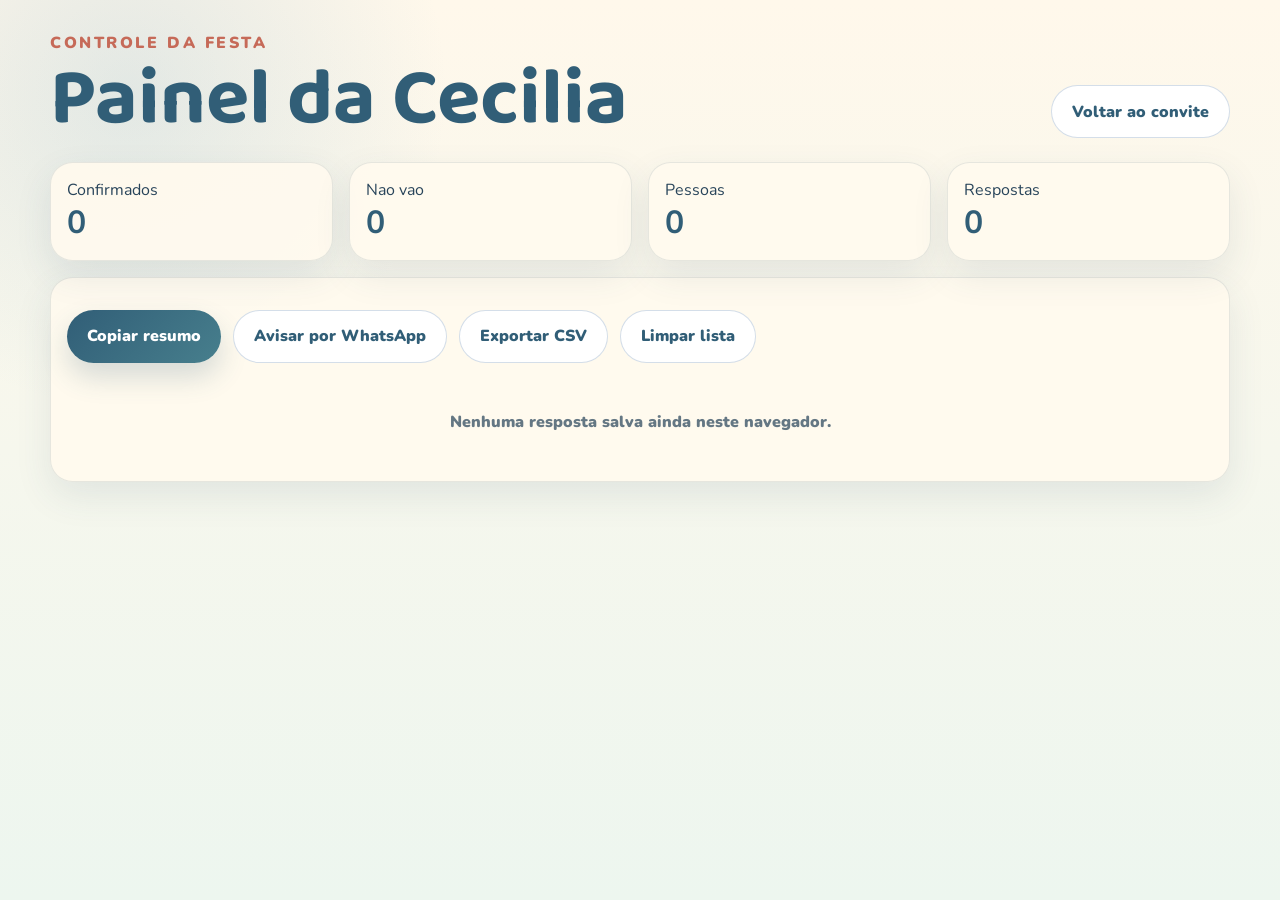
==== admin.html @ f3792173 "Criar convite de aniversario da Cecilia" ====
<!doctype html>
<html lang="pt-BR">
<head>
  <meta charset="utf-8">
  <meta name="viewport" content="width=device-width, initial-scale=1">
  <title>Painel da festa - Cecilia</title>
  <link rel="preconnect" href="https://fonts.googleapis.com">
  <link rel="preconnect" href="https://fonts.gstatic.com" crossorigin>
  <link href="https://fonts.googleapis.com/css2?family=Baloo+2:wght@500;700;800&family=Nunito:wght@400;700;900&display=swap" rel="stylesheet">
  <link rel="stylesheet" href="styles.css">
</head>
<body class="admin-page">
  <main class="admin-shell">
    <header class="admin-header">
      <div>
        <p class="eyebrow">Controle da festa</p>
        <h1>Painel da Cecilia</h1>
      </div>
      <a class="btn btn-ghost" href="index.html">Voltar ao convite</a>
    </header>

    <section class="admin-grid" id="adminStats"></section>

    <section class="admin-panel">
      <div class="admin-toolbar">
        <button class="btn btn-primary" id="copySummaryBtn" type="button">Copiar resumo</button>
        <button class="btn btn-ghost" id="whatsappSummaryBtn" type="button">Avisar por WhatsApp</button>
        <button class="btn btn-ghost" id="exportAdminBtn" type="button">Exportar CSV</button>
        <button class="btn btn-ghost" id="clearAdminBtn" type="button">Limpar lista</button>
      </div>
      <div id="adminTableWrap"></div>
    </section>
  </main>
  <script src="admin.js"></script>
</body>
</html>
---- styles.css ----
:root {
  --ink: #28445a;
  --paper: #fff8eb;
  --cream: #fff0c8;
  --blue: #77a9c7;
  --blue-dark: #315e77;
  --red: #c66a58;
  --yellow: #f4c873;
  --green: #7ea889;
  --sage: #dcebd8;
  --shadow: 0 24px 70px rgba(46, 82, 105, .16);
}

* { box-sizing: border-box; }
html { scroll-behavior: smooth; }
body {
  margin: 0;
  color: var(--ink);
  font-family: "Nunito", sans-serif;
  background:
    radial-gradient(circle at 10% 10%, rgba(244, 200, 115, .26), transparent 24rem),
    radial-gradient(circle at 90% 20%, rgba(119, 169, 199, .22), transparent 25rem),
    linear-gradient(180deg, #fff8eb 0%, #edf6ed 50%, #f8f3e8 100%);
}

.hero {
  min-height: 100vh;
  position: relative;
  display: grid;
  place-items: center;
  overflow: hidden;
  padding: 6rem 1.25rem 4rem;
  background:
    linear-gradient(rgba(119, 169, 199, .20), rgba(255, 248, 232, .36)),
    repeating-linear-gradient(45deg, rgba(255,255,255,.32) 0 12px, transparent 12px 24px);
}

.hero::before,
.hero::after {
  content: "";
  position: absolute;
  border-radius: 50%;
  filter: blur(2px);
  opacity: .75;
}
.hero::before { width: 34rem; height: 34rem; background: #f1d89c; left: -12rem; bottom: -13rem; }
.hero::after { width: 30rem; height: 30rem; background: #cfe6ed; right: -10rem; top: 8rem; }

.nav {
  position: fixed;
  z-index: 20;
  top: 1rem;
  left: 50%;
  transform: translateX(-50%);
  display: flex;
  gap: .4rem;
  padding: .45rem;
  border: 1px solid rgba(255,255,255,.65);
  border-radius: 999px;
  background: rgba(255, 250, 238, .78);
  backdrop-filter: blur(18px);
  box-shadow: 0 10px 30px rgba(32, 66, 120, .13);
}
.nav a {
  color: var(--blue-dark);
  text-decoration: none;
  font-weight: 900;
  font-size: .88rem;
  padding: .65rem .9rem;
  border-radius: 999px;
}
.nav a:hover { background: var(--blue); color: white; }

.bandeirinhas {
  position: absolute;
  z-index: 2;
  top: 5.4rem;
  width: min(950px, 94vw);
  height: 90px;
  background:
    linear-gradient(135deg, transparent 48%, #c66a58 50% 70%, transparent 72%) 0 0 / 90px 70px repeat-x,
    linear-gradient(225deg, transparent 48%, #7ea889 50% 70%, transparent 72%) 45px 8px / 90px 70px repeat-x;
  animation: flagsWave 4.8s ease-in-out infinite;
}

.hero-card {
  position: relative;
  z-index: 5;
  width: min(760px, 100%);
  text-align: center;
  padding: clamp(2rem, 7vw, 5rem);
  border-radius: 2.5rem;
  background: rgba(255, 248, 232, .84);
  border: 2px solid rgba(255,255,255,.8);
  box-shadow: var(--shadow);
}
.eyebrow {
  margin: 0 0 .5rem;
  color: var(--red);
  letter-spacing: .16em;
  text-transform: uppercase;
  font-weight: 900;
}
h1, h2, h3 {
  font-family: "Baloo 2", cursive;
  line-height: .95;
}
h1 {
  margin: 0;
  color: var(--blue-dark);
  font-size: clamp(4.5rem, 16vw, 10rem);
  text-shadow: 0 8px 0 rgba(244, 200, 115, .45);
}
h2 {
  margin: .4rem 0 1rem;
  font-size: clamp(2.4rem, 7vw, 5rem);
  color: var(--blue-dark);
}
.subtitle {
  margin: 1rem auto 2rem;
  max-width: 34rem;
  font-size: 1.25rem;
}
.hero-actions, .choice-row {
  display: flex;
  flex-wrap: wrap;
  gap: .75rem;
  justify-content: center;
}

.sao-joao-stage {
  position: relative;
  display: grid;
  grid-template-columns: 1fr 1.2fr 1fr;
  align-items: end;
  gap: .6rem;
  width: min(420px, 100%);
  min-height: 150px;
  margin: 1rem auto .35rem;
  padding: 1rem 1.2rem 0;
  border-radius: 1.4rem;
  background:
    radial-gradient(circle at 50% 84%, rgba(244, 200, 115, .36), transparent 42%),
    linear-gradient(180deg, rgba(220, 235, 216, .7), rgba(255, 248, 235, .62));
  overflow: hidden;
}
.sao-joao-stage::before {
  content: "";
  position: absolute;
  inset: auto 1rem .85rem;
  height: 12px;
  border-radius: 999px;
  background: rgba(49, 94, 119, .12);
}
.bonfire,
.dancer {
  position: relative;
  z-index: 2;
  height: 116px;
}
.bonfire {
  width: 120px;
  justify-self: center;
  animation: fireGlow 2s ease-in-out infinite;
}
.flame {
  position: absolute;
  left: 50%;
  bottom: 28px;
  display: block;
  width: 54px;
  height: 74px;
  border-radius: 52% 48% 48% 52%;
  transform: translateX(-50%) rotate(45deg);
  transform-origin: 50% 85%;
}
.flame-back {
  background: #d86a4d;
  animation: flameBack .8s ease-in-out infinite alternate;
}
.flame-front {
  width: 34px;
  height: 52px;
  bottom: 31px;
  background: #ffd37a;
  animation: flameFront .62s ease-in-out infinite alternate;
}
.wood {
  position: absolute;
  bottom: 20px;
  left: 28px;
  width: 74px;
  height: 14px;
  border-radius: 999px;
  background: #7b4b32;
}
.wood-one { transform: rotate(20deg); }
.wood-two { transform: rotate(-20deg); }
.spark {
  position: absolute;
  width: 7px;
  height: 7px;
  border-radius: 50%;
  background: #ffd37a;
  opacity: 0;
}
.spark-one { left: 34px; bottom: 86px; animation: spark 1.8s .1s infinite; }
.spark-two { left: 60px; bottom: 96px; animation: spark 2.2s .4s infinite; }
.spark-three { left: 82px; bottom: 78px; animation: spark 1.9s .8s infinite; }

.dancer {
  width: 92px;
  justify-self: center;
  transform-origin: 50% 95%;
  animation: dance 1.2s ease-in-out infinite;
}
.dancer-right { animation-delay: .32s; }
.dancer span { position: absolute; display: block; }
.hat {
  left: 20px;
  top: 13px;
  width: 52px;
  height: 18px;
  border-radius: 50% 50% 8px 8px;
  background: var(--yellow);
  transform: rotate(-4deg);
}
.hat::before {
  content: "";
  position: absolute;
  left: 15px;
  top: -18px;
  border-left: 11px solid transparent;
  border-right: 11px solid transparent;
  border-bottom: 23px solid #b98955;
}
.head {
  left: 31px;
  top: 31px;
  width: 30px;
  height: 30px;
  border-radius: 50%;
  background: #d9a47d;
}
.body {
  left: 24px;
  top: 61px;
  width: 44px;
  height: 40px;
  border-radius: 14px 14px 20px 20px;
  background:
    linear-gradient(90deg, rgba(255,255,255,.24) 0 18%, transparent 18% 34%, rgba(255,255,255,.24) 34% 50%, transparent 50% 66%, rgba(255,255,255,.24) 66% 82%, transparent 82%),
    var(--green);
}
.body::before,
.body::after {
  content: "";
  position: absolute;
  top: 8px;
  width: 30px;
  height: 8px;
  border-radius: 999px;
  background: #d9a47d;
}
.body::before { left: -23px; transform: rotate(-28deg); }
.body::after { right: -23px; transform: rotate(28deg); }
.leg {
  top: 98px;
  width: 11px;
  height: 24px;
  border-radius: 999px;
  background: #315e77;
}
.leg-one { left: 34px; transform: rotate(11deg); }
.leg-two { left: 51px; transform: rotate(-11deg); }
.btn {
  border: 0;
  border-radius: 999px;
  padding: .9rem 1.25rem;
  cursor: pointer;
  font: 900 1rem "Nunito", sans-serif;
  text-decoration: none;
  transition: transform .2s ease, box-shadow .2s ease;
}
.btn:hover { transform: translateY(-2px); }
.btn-primary {
  color: white;
  background: linear-gradient(135deg, var(--blue-dark), #477f8d);
  box-shadow: 0 14px 28px rgba(49, 94, 119, .20);
}
.btn-ghost {
  color: var(--blue-dark);
  background: white;
  border: 1px solid rgba(18,75,134,.18);
}
.scroll-hint {
  position: absolute;
  z-index: 6;
  bottom: 1.2rem;
  font-weight: 900;
  color: var(--blue-dark);
}

.section {
  width: min(1100px, calc(100% - 2rem));
  margin: 0 auto 2rem;
  padding: clamp(2rem, 5vw, 4rem);
  border-radius: 2rem;
  background: rgba(255,255,255,.74);
  box-shadow: 0 18px 50px rgba(32, 82, 130, .12);
  border: 1px solid rgba(255,255,255,.8);
}
.section-label {
  display: inline-flex;
  padding: .45rem .8rem;
  border-radius: 999px;
  color: white;
  background: var(--blue);
  font-weight: 900;
  text-transform: uppercase;
  letter-spacing: .08em;
  font-size: .78rem;
}
.message p, .gifts p, .deadline {
  font-size: 1.18rem;
  line-height: 1.7;
}
.mini-cards, .gift-grid, .event-grid {
  display: grid;
  grid-template-columns: repeat(3, 1fr);
  gap: 1rem;
  margin-top: 1.5rem;
}
.mini-cards span, .gift-grid article, .glass-card {
  padding: 1.2rem;
  border-radius: 1.3rem;
  background: var(--cream);
  border: 1px dashed rgba(18,75,134,.22);
  font-weight: 900;
}
.glass-card strong {
  display: block;
  color: var(--red);
  margin-bottom: .5rem;
}
.countdown {
  display: grid;
  grid-template-columns: repeat(4, 1fr);
  gap: .5rem;
}
.countdown span {
  display: grid;
  place-items: center;
  min-height: 72px;
  border-radius: 1rem;
  color: white;
  background: var(--blue-dark);
  font-size: .75rem;
  text-transform: uppercase;
  font-weight: 900;
}
.countdown b {
  display: block;
  font-size: 1.7rem;
}
.map-card {
  display: grid;
  grid-template-columns: .85fr 1.15fr;
  gap: 1.25rem;
  align-items: stretch;
  margin-top: 1.25rem;
  padding: 1rem;
  border-radius: 1.5rem;
  background: #17324d;
  color: white;
}
.calendar-strip {
  display: flex;
  align-items: center;
  justify-content: space-between;
  gap: 1rem;
  margin-top: 1.25rem;
  padding: 1rem;
  border-radius: 1.4rem;
  background: rgba(255, 255, 255, .68);
  border: 1px solid rgba(49, 94, 119, .12);
}
.calendar-strip strong {
  display: block;
  color: var(--blue-dark);
  font-weight: 900;
}
.calendar-strip p {
  margin: .25rem 0 0;
}
.calendar-actions {
  display: flex;
  flex-wrap: wrap;
  gap: .6rem;
}
.calendar-pill {
  display: inline-flex;
  align-items: center;
  justify-content: center;
  min-height: 46px;
  padding: .75rem 1rem;
  border-radius: 999px;
  color: var(--blue-dark);
  background: white;
  border: 1px solid rgba(49, 94, 119, .14);
  text-decoration: none;
  font-weight: 900;
}
.calendar-pill.google {
  color: white;
  background: #4384f6;
}
.map-card h3 { margin: .4rem 0; font-size: 2rem; color: var(--yellow); }
.map-card iframe {
  width: 100%;
  min-height: 320px;
  border: 0;
  border-radius: 1rem;
}

.rsvp-form, .message-form {
  display: grid;
  gap: 1rem;
  margin: 1.5rem 0;
}
.rsvp-invite-card {
  position: relative;
  overflow: hidden;
  margin: 1.5rem 0;
  padding: 1.6rem;
  border-radius: 1.5rem;
  background: linear-gradient(135deg, rgba(220, 235, 216, .92), rgba(255, 248, 235, .96));
  border: 1px solid rgba(49, 94, 119, .14);
}
.rsvp-invite-card h3 {
  margin: 0 0 .5rem;
  font-size: 2rem;
  color: var(--blue-dark);
}
.floating-lantern {
  position: absolute;
  right: 2rem;
  top: 1.2rem;
  width: 54px;
  height: 70px;
  border-radius: 50% 50% 42% 42%;
  background: linear-gradient(#f7d88e, #c66a58);
  box-shadow: 0 12px 34px rgba(198, 106, 88, .18);
  animation: lanternFloat 2.8s ease-in-out infinite;
}
.floating-lantern::before {
  content: "";
  position: absolute;
  left: 21px;
  top: -18px;
  width: 12px;
  height: 22px;
  border-radius: 999px;
  border: 2px solid rgba(49, 94, 119, .28);
}

.rsvp-page {
  min-height: 100vh;
  display: grid;
  place-items: center;
  padding: 2rem 1rem;
  overflow-x: hidden;
}
.rsvp-scene {
  position: fixed;
  inset: 0;
  pointer-events: none;
  background:
    radial-gradient(circle at 50% 88%, rgba(244, 200, 115, .24), transparent 22rem),
    linear-gradient(180deg, #eef7ef 0%, #fff8eb 100%);
}
.rsvp-balloon {
  position: fixed;
  width: 76px;
  height: 92px;
  border-radius: 48% 48% 44% 44%;
  background: linear-gradient(135deg, #f4c873, #c66a58);
  opacity: .75;
  animation: balloonRise 7s ease-in-out infinite;
}
.rsvp-balloon::after {
  content: "";
  position: absolute;
  left: 36px;
  top: 92px;
  width: 1px;
  height: 70px;
  background: rgba(49, 94, 119, .28);
}
.rsvp-balloon.one { left: 8%; bottom: -120px; animation-delay: .2s; }
.rsvp-balloon.two { right: 11%; bottom: -160px; transform: scale(.82); animation-delay: 2.2s; }
.rsvp-balloon.three { left: 48%; bottom: -180px; transform: scale(.68); animation-delay: 4s; }
.rsvp-modal-card {
  position: relative;
  z-index: 3;
  width: min(560px, 100%);
  padding: clamp(1.4rem, 4vw, 2.4rem);
  border-radius: 2rem;
  background: rgba(255, 250, 238, .94);
  border: 1px solid rgba(255,255,255,.9);
  box-shadow: var(--shadow);
  animation: cardEnter .7s cubic-bezier(.2, .8, .2, 1) both;
}
.modal-close {
  position: absolute;
  right: 1rem;
  top: 1rem;
  display: grid;
  place-items: center;
  width: 42px;
  height: 42px;
  border-radius: 50%;
  color: var(--blue-dark);
  background: white;
  text-decoration: none;
  font-size: 1.5rem;
  font-weight: 900;
  box-shadow: 0 10px 22px rgba(49, 94, 119, .12);
}
.rsvp-modal-card h1 {
  margin: 1rem 0 .5rem;
  font-size: clamp(2.2rem, 8vw, 4.2rem);
  text-shadow: none;
}
.rsvp-modal-card .subtitle {
  margin-bottom: 1.4rem;
}
.rsvp-options {
  display: grid;
  gap: .8rem;
}
.rsvp-option {
  display: grid;
  grid-template-columns: 76px 1fr;
  align-items: center;
  gap: 1rem;
  width: 100%;
  min-height: 96px;
  border: 2px solid rgba(49, 94, 119, .12);
  border-radius: 1.4rem;
  padding: .8rem 1rem;
  color: var(--ink);
  background: white;
  cursor: pointer;
  text-align: left;
  font: 900 1.1rem "Nunito", sans-serif;
  transition: transform .2s ease, border-color .2s ease, background .2s ease;
}
.rsvp-option:hover {
  transform: translateY(-3px);
  border-color: var(--blue);
  background: #f7fbff;
}
.emoji-face {
  display: grid;
  place-items: center;
  width: 70px;
  height: 70px;
  border-radius: 50%;
  background: #f4c873;
  font-size: 2.2rem;
  box-shadow: inset 0 -8px 0 rgba(198, 106, 88, .18);
  animation: faceBounce 1.6s ease-in-out infinite;
}
.rsvp-option:nth-child(2) .emoji-face {
  background: #cfe6ed;
  animation-delay: .3s;
}
.rsvp-details {
  display: none;
  margin-top: 1.2rem;
  padding-top: 1.2rem;
  border-top: 1px dashed rgba(49, 94, 119, .22);
}
.rsvp-details.is-open {
  display: grid;
  gap: 1rem;
  animation: cardEnter .35s ease both;
}
.success-box {
  display: none;
  margin-top: 1rem;
  padding: 1rem;
  border-radius: 1rem;
  color: #23513a;
  background: rgba(126, 168, 137, .20);
  font-weight: 900;
}
.success-box.is-open { display: block; }
.rsvp-helper {
  margin: 1rem 0 0;
  color: rgba(40, 68, 90, .72);
  text-align: center;
  font-weight: 900;
}
.step-page {
  min-height: 100vh;
  display: grid;
  place-items: center;
  padding: 2rem 1rem;
  background:
    radial-gradient(circle at 15% 15%, rgba(244, 200, 115, .25), transparent 18rem),
    radial-gradient(circle at 85% 22%, rgba(126, 168, 137, .18), transparent 20rem),
    linear-gradient(180deg, #fff8eb, #edf6ef);
}
.step-card {
  width: min(520px, 100%);
  min-height: 620px;
  display: flex;
  flex-direction: column;
  justify-content: center;
  padding: clamp(1.4rem, 5vw, 2.5rem);
  border-radius: 2rem;
  background: rgba(255, 250, 238, .96);
  box-shadow: var(--shadow);
  border: 1px solid rgba(255,255,255,.9);
  animation: cardEnter .55s ease both;
}
.step-card h1 {
  margin: 0 0 .7rem;
  font-size: clamp(2.2rem, 8vw, 4rem);
  text-align: center;
  text-shadow: none;
}
.step-card small,
.step-card p {
  display: block;
  text-align: center;
  color: rgba(40, 68, 90, .72);
  font-weight: 900;
}
.step-form {
  display: grid;
  gap: 1rem;
  margin: 2rem 0;
}
.step-actions {
  display: grid;
  gap: .75rem;
  margin-top: auto;
}
.calendar-options {
  display: grid;
  gap: .85rem;
  margin: 2rem 0;
}
.calendar-options h2 {
  margin: 0;
  font-size: 2rem;
  text-align: center;
}
.calendar-option {
  min-height: 96px;
  display: grid;
  grid-template-columns: 76px 1fr;
  align-items: center;
  gap: 1rem;
  padding: .8rem 1rem;
  border-radius: 1.4rem;
  color: var(--ink);
  background: white;
  border: 2px solid rgba(49, 94, 119, .12);
  text-decoration: none;
  transition: transform .2s ease, border-color .2s ease;
}
.calendar-option:hover {
  transform: translateY(-3px);
  border-color: var(--blue);
}
.calendar-icon {
  display: grid;
  place-items: center;
  width: 66px;
  height: 66px;
  border-radius: 18px;
  color: white;
  background: var(--green);
  font-weight: 900;
  box-shadow: inset 0 -10px 0 rgba(0,0,0,.10);
}
.google-icon {
  background: linear-gradient(135deg, #3463d3, #4384f6);
}
.age-options {
  display: grid;
  gap: 1rem;
  margin: 2rem 0;
}
.age-option {
  width: 100%;
  min-height: 112px;
  border: 2px solid rgba(49, 94, 119, .14);
  border-radius: 1.4rem;
  padding: 1rem 1.25rem;
  color: var(--ink);
  background: white;
  cursor: pointer;
  text-align: left;
  font: 900 1.08rem "Nunito", sans-serif;
  display: flex;
  align-items: center;
  justify-content: space-between;
  transition: transform .2s ease, border-color .2s ease, background .2s ease;
}
.age-option:hover {
  transform: translateY(-3px);
  border-color: var(--green);
  background: #f8fff7;
}
.age-option::after {
  content: ">";
  display: grid;
  place-items: center;
  width: 36px;
  height: 36px;
  border-radius: 50%;
  color: white;
  background: var(--green);
}
.admin-page {
  min-height: 100vh;
  padding: 2rem 1rem;
  background:
    radial-gradient(circle at 10% 10%, rgba(119, 169, 199, .20), transparent 20rem),
    linear-gradient(180deg, #fff8eb, #edf6ef);
}
.admin-shell {
  width: min(1180px, 100%);
  margin: 0 auto;
}
.admin-header {
  display: flex;
  align-items: end;
  justify-content: space-between;
  gap: 1rem;
  flex-wrap: wrap;
  margin-bottom: 1.5rem;
}
.admin-header h1 {
  margin: 0;
  font-size: clamp(2.4rem, 8vw, 5rem);
  text-shadow: none;
}
.admin-grid {
  display: grid;
  grid-template-columns: repeat(4, 1fr);
  gap: 1rem;
  margin-bottom: 1rem;
}
.admin-stat,
.admin-panel {
  border-radius: 1.4rem;
  background: rgba(255, 250, 238, .92);
  border: 1px solid rgba(49, 94, 119, .12);
  box-shadow: 0 14px 36px rgba(46, 82, 105, .10);
  padding: 1rem;
}
.admin-stat strong {
  display: block;
  font-size: 2rem;
  color: var(--blue-dark);
}
.admin-toolbar {
  display: flex;
  flex-wrap: wrap;
  gap: .75rem;
  margin: 1rem 0;
}
.admin-table {
  width: 100%;
  border-collapse: collapse;
  overflow: hidden;
  border-radius: 1rem;
}
.admin-table th,
.admin-table td {
  padding: .8rem;
  border-bottom: 1px solid rgba(49, 94, 119, .12);
  text-align: left;
  vertical-align: top;
}
.admin-table th {
  color: var(--blue-dark);
  background: rgba(220, 235, 216, .65);
  font-size: .8rem;
  text-transform: uppercase;
}
.admin-empty {
  padding: 2rem;
  text-align: center;
  color: rgba(40, 68, 90, .72);
  font-weight: 900;
}
.contact-note {
  margin-top: -.35rem;
  color: rgba(40, 68, 90, .68);
  font-size: .9rem;
  font-weight: 900;
}
.guest-review-list {
  display: grid;
  gap: 1rem;
  margin: 2rem 0;
}
.guest-review-card,
.add-companion-card {
  width: 100%;
  min-height: 112px;
  display: flex;
  align-items: center;
  justify-content: space-between;
  gap: 1rem;
  padding: 1rem 1.25rem;
  border-radius: 1.4rem;
  border: 2px solid rgba(49, 94, 119, .14);
  background: white;
  text-decoration: none;
  color: var(--ink);
}
.guest-review-card strong,
.add-companion-card strong {
  display: block;
  color: var(--ink);
  font-weight: 900;
}
.guest-review-card small {
  text-align: left;
}
.circle-action {
  display: grid;
  place-items: center;
  flex: 0 0 auto;
  width: 42px;
  height: 42px;
  border-radius: 50%;
  color: white;
  background: var(--blue-dark);
  font-weight: 900;
}
.progress-dots {
  display: flex;
  justify-content: center;
  gap: .5rem;
  margin-bottom: 1.5rem;
}
.progress-dots span {
  width: 10px;
  height: 10px;
  border-radius: 50%;
  background: rgba(49, 94, 119, .18);
}
.progress-dots .is-active {
  width: 28px;
  border-radius: 999px;
  background: var(--blue-dark);
}
label {
  display: grid;
  gap: .45rem;
  font-weight: 900;
}
input, textarea {
  width: 100%;
  border: 2px solid rgba(18,75,134,.15);
  border-radius: 1rem;
  padding: 1rem;
  color: var(--ink);
  background: white;
  font: 700 1rem "Nunito", sans-serif;
  outline: none;
}
input:focus, textarea:focus {
  border-color: var(--blue);
  box-shadow: 0 0 0 4px rgba(47,128,216,.12);
}
.choice-row label {
  display: inline-flex;
  align-items: center;
  gap: .5rem;
  padding: .8rem 1rem;
  border-radius: 999px;
  background: white;
}
.panel {
  padding: 1rem;
  border-radius: 1.5rem;
  background: #f6fbff;
}
.stats {
  display: flex;
  flex-wrap: wrap;
  gap: .65rem;
  margin-bottom: 1rem;
}
.stats span, .list article, .message-wall article {
  padding: .85rem 1rem;
  border-radius: 1rem;
  background: white;
  box-shadow: 0 10px 24px rgba(32,82,130,.08);
}
.list, .message-wall {
  display: grid;
  gap: .75rem;
  margin: 1rem 0;
}
.list article strong, .message-wall article strong {
  color: var(--blue-dark);
}
.message-wall article p { margin: .35rem 0 0; }

.footer {
  display: flex;
  justify-content: center;
  gap: 1rem;
  flex-wrap: wrap;
  padding: 3rem 1rem;
  color: white;
  background: var(--blue-dark);
  font-weight: 900;
}

@keyframes flagsWave {
  0%, 100% { transform: translateY(0); }
  50% { transform: translateY(5px); }
}

@keyframes fireGlow {
  0%, 100% { filter: drop-shadow(0 0 9px rgba(244, 200, 115, .48)); }
  50% { filter: drop-shadow(0 0 18px rgba(216, 106, 77, .45)); }
}

@keyframes flameBack {
  from { transform: translateX(-50%) rotate(39deg) scale(.95); }
  to { transform: translateX(-50%) rotate(50deg) scale(1.06); }
}

@keyframes flameFront {
  from { transform: translateX(-50%) rotate(51deg) scale(.88); }
  to { transform: translateX(-50%) rotate(42deg) scale(1.04); }
}

@keyframes spark {
  0% { transform: translateY(0) scale(.4); opacity: 0; }
  22% { opacity: .9; }
  100% { transform: translateY(-42px) translateX(14px) scale(1); opacity: 0; }
}

@keyframes dance {
  0%, 100% { transform: rotate(-4deg) translateY(0); }
  50% { transform: rotate(5deg) translateY(-8px); }
}

@keyframes lanternFloat {
  0%, 100% { transform: translateY(0) rotate(-3deg); }
  50% { transform: translateY(-13px) rotate(4deg); }
}

@keyframes balloonRise {
  0% { transform: translateY(0) rotate(-5deg); opacity: 0; }
  16% { opacity: .8; }
  100% { transform: translateY(-120vh) rotate(6deg); opacity: 0; }
}

@keyframes cardEnter {
  from { opacity: 0; transform: translateY(26px) scale(.96); }
  to { opacity: 1; transform: translateY(0) scale(1); }
}

@keyframes faceBounce {
  0%, 100% { transform: translateY(0) rotate(-4deg); }
  50% { transform: translateY(-6px) rotate(5deg); }
}
.footer a { color: var(--yellow); }

@media (max-width: 780px) {
  .nav {
    width: calc(100% - 1rem);
    overflow-x: auto;
    justify-content: flex-start;
  }
  .mini-cards, .gift-grid, .event-grid, .map-card {
    grid-template-columns: 1fr;
  }
  .section {
    width: min(100% - 1rem, 1100px);
    border-radius: 1.4rem;
  }
  .countdown { grid-template-columns: repeat(2, 1fr); }
  .admin-grid { grid-template-columns: repeat(2, 1fr); }
  .admin-table { font-size: .86rem; }
}
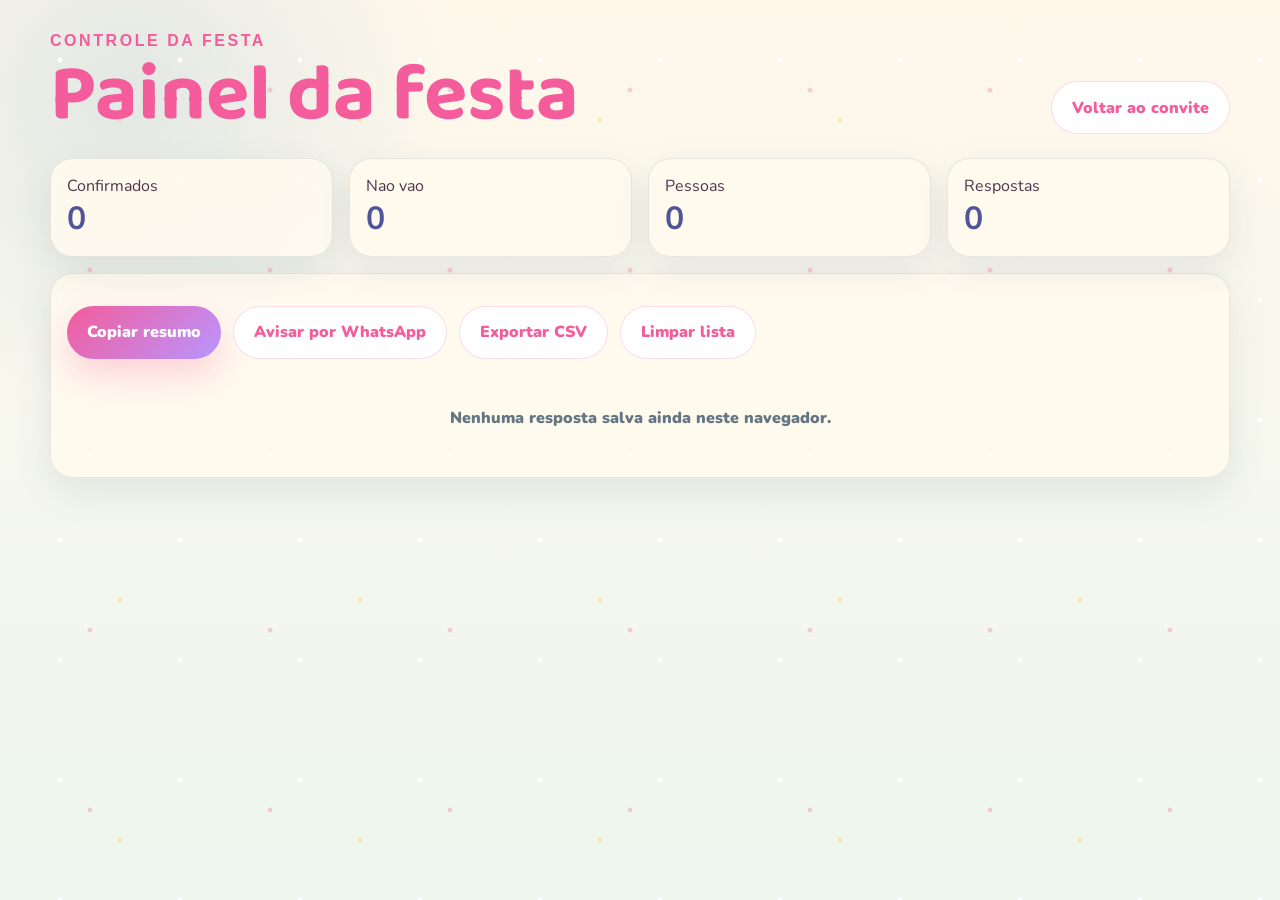
==== commit 9550f1f2: "Adicionar final premium e placeholders editaveis" ====
--- a/admin.html
+++ b/admin.html
@@ -3,7 +3,7 @@
 <head>
   <meta charset="utf-8">
   <meta name="viewport" content="width=device-width, initial-scale=1">
-  <title>Painel da festa - Cecilia</title>
+  <title>Painel da festa - Convite</title>
   <link rel="preconnect" href="https://fonts.googleapis.com">
   <link rel="preconnect" href="https://fonts.gstatic.com" crossorigin>
   <link href="https://fonts.googleapis.com/css2?family=Baloo+2:wght@500;700;800&family=Nunito:wght@400;700;900&display=swap" rel="stylesheet">
@@ -14,7 +14,7 @@
     <header class="admin-header">
       <div>
         <p class="eyebrow">Controle da festa</p>
-        <h1>Painel da Cecilia</h1>
+        <h1>Painel da festa</h1>
       </div>
       <a class="btn btn-ghost" href="index.html">Voltar ao convite</a>
     </header>
--- a/styles.css
+++ b/styles.css
@@ -283,6 +283,7 @@
   transition: transform .2s ease, box-shadow .2s ease;
 }
 .btn:hover { transform: translateY(-2px); }
+.btn:active { transform: translateY(1px) scale(.98); }
 .btn-primary {
   color: white;
   background: linear-gradient(135deg, var(--blue-dark), #477f8d);
@@ -327,7 +328,7 @@
 }
 .mini-cards, .gift-grid, .event-grid {
   display: grid;
-  grid-template-columns: repeat(3, 1fr);
+  grid-template-columns: repeat(auto-fit, minmax(220px, 1fr));
   gap: 1rem;
   margin-top: 1.5rem;
 }
@@ -999,3 +1000,903 @@
   .admin-grid { grid-template-columns: repeat(2, 1fr); }
   .admin-table { font-size: .86rem; }
 }
+
+/* Premium Festa Junina layer */
+:root {
+  --ink: #51344d;
+  --paper: #fff7ed;
+  --cream: #fff0c8;
+  --pink: #f45c9c;
+  --pink-soft: #ffd7e8;
+  --lilac: #b995ff;
+  --gold: #ffd166;
+  --sky: #91d9ff;
+  --straw: #f4dfad;
+  --wood: #8a5538;
+  --blue-dark: #4f5598;
+  --green: #8bcf93;
+  --red: #f06f74;
+  --shadow: 0 26px 90px rgba(116, 67, 104, .18);
+}
+
+body {
+  font-family: "Nunito", sans-serif;
+  background:
+    radial-gradient(circle at 8% 12%, rgba(244, 92, 156, .22), transparent 20rem),
+    radial-gradient(circle at 92% 10%, rgba(145, 217, 255, .28), transparent 22rem),
+    radial-gradient(circle at 50% 45%, rgba(255, 209, 102, .20), transparent 30rem),
+    linear-gradient(180deg, #fff7ed 0%, #fff1f8 38%, #eef9ff 72%, #fff7ed 100%);
+}
+
+body::before {
+  content: "";
+  position: fixed;
+  inset: 0;
+  pointer-events: none;
+  z-index: 0;
+  background-image:
+    radial-gradient(circle, rgba(255,255,255,.95) 0 2px, transparent 3px),
+    radial-gradient(circle, rgba(244,92,156,.28) 0 2px, transparent 3px),
+    radial-gradient(circle, rgba(255,209,102,.38) 0 2px, transparent 3px);
+  background-size: 120px 120px, 180px 180px, 240px 240px;
+  animation: particleDrift 18s linear infinite;
+}
+
+main, .footer { position: relative; z-index: 1; }
+
+.hero {
+  background:
+    linear-gradient(180deg, rgba(255, 215, 232, .54), rgba(255, 247, 237, .78)),
+    repeating-linear-gradient(115deg, rgba(255,255,255,.35) 0 16px, transparent 16px 32px);
+}
+
+.hero-card {
+  overflow: hidden;
+  background:
+    linear-gradient(145deg, rgba(255,255,255,.92), rgba(255,241,248,.88)),
+    radial-gradient(circle at 20% 20%, rgba(255,209,102,.32), transparent 14rem);
+  border: 3px solid rgba(255,255,255,.88);
+  box-shadow: 0 34px 120px rgba(244, 92, 156, .20);
+  animation: heroReveal .9s cubic-bezier(.2,.9,.2,1) both;
+}
+
+.hero-card::before,
+.hero-card::after {
+  content: "";
+  position: absolute;
+  border-radius: 999px;
+  opacity: .22;
+  pointer-events: none;
+}
+.hero-card::before {
+  width: 190px;
+  height: 190px;
+  left: -70px;
+  top: -60px;
+  background: var(--gold);
+}
+.hero-card::after {
+  width: 150px;
+  height: 150px;
+  right: -45px;
+  bottom: -45px;
+  background: var(--sky);
+}
+
+.eyebrow {
+  color: var(--pink);
+  font-family: "Poppins", sans-serif;
+}
+
+h1, h2, h3 { font-family: "Baloo 2", "Fredoka", cursive; }
+
+h1 {
+  color: var(--pink);
+  text-shadow:
+    0 7px 0 rgba(255,209,102,.58),
+    0 18px 36px rgba(244,92,156,.20);
+}
+
+.shine-text {
+  background: linear-gradient(90deg, var(--pink), var(--lilac), var(--gold), var(--pink));
+  background-size: 220% auto;
+  color: transparent;
+  -webkit-background-clip: text;
+  background-clip: text;
+  animation: textShine 4s linear infinite;
+}
+
+.hero-date {
+  display: inline-flex;
+  margin: .35rem 0 .5rem;
+  padding: .55rem 1rem;
+  border-radius: 999px;
+  color: #744b2d;
+  background: rgba(255, 209, 102, .36);
+  font-family: "Fredoka", sans-serif;
+  font-weight: 700;
+}
+
+.nav {
+  background: rgba(255,255,255,.76);
+  box-shadow: 0 12px 38px rgba(244,92,156,.16);
+}
+.nav a:hover {
+  background: linear-gradient(135deg, var(--pink), var(--lilac));
+  color: white;
+}
+
+.bandeirinhas {
+  filter: drop-shadow(0 12px 18px rgba(81,52,77,.12));
+  background:
+    linear-gradient(135deg, transparent 48%, #f45c9c 50% 70%, transparent 72%) 0 0 / 86px 74px repeat-x,
+    linear-gradient(225deg, transparent 48%, #ffd166 50% 70%, transparent 72%) 43px 8px / 86px 74px repeat-x,
+    linear-gradient(135deg, transparent 48%, #91d9ff 50% 70%, transparent 72%) 86px 5px / 86px 74px repeat-x;
+}
+
+.ambient span {
+  position: absolute;
+  z-index: 3;
+  pointer-events: none;
+}
+.ambient .cloud,
+.ambient .balloon,
+.ambient .lantern,
+.section-deco,
+.hero-girl {
+  margin-top: var(--parallax, 0);
+}
+
+.cloud {
+  width: 150px;
+  height: 54px;
+  border-radius: 999px;
+  background: rgba(255,255,255,.86);
+  box-shadow: 35px -15px 0 rgba(255,255,255,.72), 75px 2px 0 rgba(255,255,255,.62);
+  animation: cloudFloat 10s ease-in-out infinite;
+}
+.cloud-one { left: 4%; top: 17%; }
+.cloud-two { right: 9%; top: 28%; transform: scale(.8); animation-delay: 1.8s; }
+
+.balloon {
+  width: 72px;
+  height: 90px;
+  border-radius: 48% 48% 44% 44%;
+  box-shadow: inset -10px -14px 0 rgba(0,0,0,.08);
+  animation: slowRise 11s ease-in-out infinite;
+}
+.balloon::after {
+  content: "";
+  position: absolute;
+  left: 35px;
+  top: 88px;
+  width: 1px;
+  height: 76px;
+  background: rgba(81,52,77,.28);
+}
+.balloon-pink { left: 10%; bottom: -110px; background: linear-gradient(135deg, #ff8abc, var(--pink)); }
+.balloon-blue { right: 13%; bottom: -150px; background: linear-gradient(135deg, #c7f0ff, var(--sky)); animation-delay: 3s; }
+
+.kite {
+  width: 60px;
+  height: 60px;
+  background: linear-gradient(135deg, var(--gold) 0 50%, var(--pink) 50%);
+  transform: rotate(45deg);
+  animation: kiteGlide 5s ease-in-out infinite;
+}
+.kite::after {
+  content: "";
+  position: absolute;
+  right: -45px;
+  bottom: -45px;
+  width: 78px;
+  height: 1px;
+  background: rgba(81,52,77,.24);
+  transform: rotate(45deg);
+}
+.kite-one { left: 14%; top: 35%; }
+.kite-two { right: 17%; top: 12%; transform: rotate(45deg) scale(.72); animation-delay: 1.2s; }
+
+.lantern {
+  width: 46px;
+  height: 64px;
+  border-radius: 50% 50% 42% 42%;
+  background: linear-gradient(#fff2a8, #ff8a80);
+  box-shadow: 0 0 28px rgba(255,209,102,.45);
+  animation: lanternFloat 3.5s ease-in-out infinite;
+}
+.lantern-one { left: 7%; top: 62%; }
+.lantern-two { right: 7%; top: 56%; animation-delay: .8s; }
+
+.sparkle {
+  width: 12px;
+  height: 12px;
+  background: var(--gold);
+  clip-path: polygon(50% 0, 62% 36%, 100% 50%, 62% 64%, 50% 100%, 38% 64%, 0 50%, 38% 36%);
+  animation: twinkle 1.8s ease-in-out infinite;
+}
+.sparkle-one { left: 24%; top: 22%; }
+.sparkle-two { right: 28%; top: 40%; animation-delay: .55s; }
+.sparkle-three { left: 50%; top: 14%; animation-delay: 1s; }
+
+.section {
+  position: relative;
+  overflow: hidden;
+  background:
+    linear-gradient(145deg, rgba(255,255,255,.84), rgba(255,247,237,.78));
+  border: 1px solid rgba(255,255,255,.9);
+  backdrop-filter: blur(16px);
+}
+
+.section::before {
+  content: "";
+  position: absolute;
+  inset: 0;
+  pointer-events: none;
+  opacity: .35;
+  background:
+    linear-gradient(90deg, transparent 0 47%, rgba(255,255,255,.72) 47% 53%, transparent 53%),
+    linear-gradient(0deg, transparent 0 47%, rgba(244,92,156,.18) 47% 53%, transparent 53%);
+  background-size: 56px 56px;
+  mask-image: radial-gradient(circle at 100% 0, black, transparent 58%);
+}
+
+.section::after {
+  content: "";
+  position: absolute;
+  inset: auto -4rem -5rem auto;
+  width: 190px;
+  height: 190px;
+  border-radius: 50%;
+  background: rgba(255,209,102,.20);
+}
+
+.section-label {
+  background: linear-gradient(135deg, var(--pink), var(--lilac));
+}
+
+.glass-card,
+.mini-cards span,
+.gift-grid article,
+.attire-grid article,
+.gallery-card {
+  transition: transform .24s ease, box-shadow .24s ease, border-color .24s ease;
+}
+.glass-card:hover,
+.mini-cards span:hover,
+.gift-grid article:hover,
+.attire-grid article:hover,
+.gallery-card:hover {
+  transform: translateY(-7px) rotate(-.6deg);
+  box-shadow: 0 20px 46px rgba(244,92,156,.16);
+  border-color: rgba(244,92,156,.34);
+}
+
+.card-icon {
+  display: grid;
+  place-items: center;
+  width: 42px;
+  height: 42px;
+  margin-bottom: .7rem;
+  border-radius: 14px;
+  color: white;
+  background: linear-gradient(135deg, var(--gold), var(--pink));
+  font-weight: 900;
+}
+
+.btn-primary {
+  background: linear-gradient(135deg, var(--pink), var(--lilac));
+  box-shadow: 0 16px 34px rgba(244, 92, 156, .26);
+  animation: buttonPulse 2.2s ease-in-out infinite;
+}
+.btn-primary:hover,
+.btn-ghost:hover {
+  box-shadow: 0 18px 48px rgba(255, 209, 102, .36), 0 0 0 5px rgba(255,255,255,.62);
+}
+.btn-ghost {
+  color: var(--pink);
+  border-color: rgba(244,92,156,.22);
+}
+
+.attire-grid,
+.gallery-grid {
+  display: grid;
+  grid-template-columns: repeat(3, 1fr);
+  gap: 1rem;
+  margin-top: 1.4rem;
+}
+
+.section-deco {
+  position: absolute;
+  pointer-events: none;
+  z-index: 0;
+}
+.hat-deco {
+  right: 3rem;
+  top: 2rem;
+  width: 92px;
+  height: 28px;
+  border-radius: 50% 50% 12px 12px;
+  background: var(--straw);
+  transform: rotate(8deg);
+  box-shadow: inset 0 -8px 0 rgba(138,85,56,.12);
+  animation: iconBounce 2.8s ease-in-out infinite;
+}
+.hat-deco::before {
+  content: "";
+  position: absolute;
+  left: 29px;
+  top: -38px;
+  border-left: 18px solid transparent;
+  border-right: 18px solid transparent;
+  border-bottom: 45px solid #d3a96b;
+}
+.bow-deco {
+  left: 2.2rem;
+  bottom: 2rem;
+  width: 36px;
+  height: 28px;
+  background: var(--pink);
+  border-radius: 70% 30% 70% 30%;
+  transform: rotate(-18deg);
+  animation: twinkle 2.4s ease-in-out infinite;
+}
+.bow-deco::after {
+  content: "";
+  position: absolute;
+  left: 30px;
+  top: 0;
+  width: 36px;
+  height: 28px;
+  border-radius: 30% 70% 30% 70%;
+  background: var(--lilac);
+}
+.attire-grid article,
+.gallery-card {
+  min-height: 150px;
+  display: grid;
+  align-content: center;
+  gap: .45rem;
+  padding: 1.25rem;
+  border-radius: 1.4rem;
+  background: rgba(255,255,255,.78);
+  border: 1px dashed rgba(244,92,156,.25);
+}
+.attire-grid span,
+.gallery-card span {
+  font-size: 2.6rem;
+  filter: drop-shadow(0 8px 10px rgba(81,52,77,.12));
+}
+.attire-grid strong,
+.gallery-card strong {
+  color: var(--blue-dark);
+  font-family: "Fredoka", sans-serif;
+  font-size: 1.1rem;
+}
+.attire-grid small {
+  color: rgba(81,52,77,.72);
+  font-weight: 800;
+}
+
+.gallery-card:nth-child(1) { background: linear-gradient(145deg, #fff9cf, #fff); }
+.gallery-card:nth-child(2) { background: linear-gradient(145deg, #ffe2ef, #fff); }
+.gallery-card:nth-child(3) { background: linear-gradient(145deg, #fff1c6, #fff); }
+.gallery-card:nth-child(4) { background: linear-gradient(145deg, #e7dcff, #fff); }
+.gallery-card:nth-child(5) { background: linear-gradient(145deg, #f5e0bb, #fff); }
+.gallery-card:nth-child(6) { background: linear-gradient(145deg, #dff5ff, #fff); }
+
+.premium-form {
+  grid-template-columns: 1fr 220px;
+  align-items: end;
+  padding: 1.2rem;
+  border-radius: 1.5rem;
+  background: linear-gradient(145deg, rgba(255,255,255,.82), rgba(255,215,232,.42));
+  border: 1px solid rgba(244,92,156,.18);
+}
+.premium-form label:nth-of-type(3),
+.premium-form button,
+.premium-form .success-box {
+  grid-column: 1 / -1;
+}
+
+.finale {
+  min-height: 520px;
+  display: grid;
+  place-items: center;
+  text-align: center;
+  background:
+    radial-gradient(circle at 20% 18%, rgba(255,209,102,.35), transparent 12rem),
+    radial-gradient(circle at 85% 22%, rgba(244,92,156,.22), transparent 14rem),
+    linear-gradient(145deg, rgba(255,255,255,.88), rgba(238,224,255,.72));
+}
+.finale h2 {
+  max-width: 760px;
+  margin-inline: auto;
+}
+.finale p {
+  max-width: 680px;
+  margin: 0 auto 1.5rem;
+  font-size: 1.2rem;
+  line-height: 1.7;
+  font-weight: 800;
+}
+.finale-flags {
+  top: 1.2rem;
+  opacity: .85;
+}
+.finale-girl {
+  position: absolute;
+  top: auto;
+  right: clamp(1rem, 8vw, 6rem);
+  bottom: 1rem;
+  transform: scale(1.08);
+}
+.finale-fireworks {
+  position: absolute;
+  inset: 0;
+  pointer-events: none;
+  background:
+    radial-gradient(circle at 18% 28%, var(--gold) 0 3px, transparent 4px),
+    radial-gradient(circle at 23% 24%, var(--pink) 0 2px, transparent 3px),
+    radial-gradient(circle at 78% 26%, var(--sky) 0 3px, transparent 4px),
+    radial-gradient(circle at 73% 21%, var(--lilac) 0 2px, transparent 3px);
+  animation: finaleSpark 1.8s ease-in-out infinite;
+}
+
+.premium-form .success-box {
+  margin: 0;
+  text-align: center;
+  border: 1px solid rgba(139,207,147,.36);
+  background: linear-gradient(135deg, rgba(139,207,147,.22), rgba(255,255,255,.82));
+}
+
+.rsvp-invite-card {
+  background:
+    radial-gradient(circle at 88% 12%, rgba(255,209,102,.35), transparent 8rem),
+    linear-gradient(135deg, rgba(255,215,232,.86), rgba(238,249,255,.94));
+}
+
+.confetti-piece {
+  position: fixed;
+  z-index: 999;
+  width: 10px;
+  height: 14px;
+  border-radius: 3px;
+  pointer-events: none;
+  animation: confettiFall .9s ease-out forwards;
+}
+
+.firework {
+  position: fixed;
+  z-index: 2;
+  width: 6px;
+  height: 6px;
+  pointer-events: none;
+  border-radius: 50%;
+  box-shadow:
+    0 -30px 0 var(--gold),
+    22px -22px 0 var(--pink),
+    30px 0 0 var(--sky),
+    22px 22px 0 var(--lilac),
+    0 30px 0 var(--gold),
+    -22px 22px 0 var(--pink),
+    -30px 0 0 var(--sky),
+    -22px -22px 0 var(--lilac);
+  animation: fireworkPop 1s ease-out forwards;
+}
+
+.reveal {
+  opacity: 0;
+  transform: translateY(36px) scale(.98);
+  transition: opacity .7s ease, transform .7s ease;
+}
+.reveal.is-visible {
+  opacity: 1;
+  transform: translateY(0) scale(1);
+}
+
+@keyframes heroReveal {
+  from { opacity: 0; transform: translateY(34px) scale(.94); }
+  to { opacity: 1; transform: translateY(0) scale(1); }
+}
+@keyframes textShine {
+  to { background-position: 220% center; }
+}
+@keyframes particleDrift {
+  to { background-position: 120px 240px, -180px 180px, 240px -240px; }
+}
+@keyframes cloudFloat {
+  0%, 100% { transform: translateX(0); }
+  50% { transform: translateX(24px); }
+}
+@keyframes slowRise {
+  0% { transform: translateY(0) rotate(-4deg); opacity: 0; }
+  12% { opacity: .9; }
+  100% { transform: translateY(-120vh) rotate(5deg); opacity: 0; }
+}
+@keyframes kiteGlide {
+  0%, 100% { translate: 0 0; }
+  50% { translate: 18px -16px; }
+}
+@keyframes twinkle {
+  0%, 100% { transform: scale(.6) rotate(0); opacity: .45; }
+  50% { transform: scale(1.2) rotate(45deg); opacity: 1; }
+}
+@keyframes buttonPulse {
+  0%, 100% { box-shadow: 0 16px 34px rgba(244, 92, 156, .26); }
+  50% { box-shadow: 0 16px 44px rgba(244, 92, 156, .42); }
+}
+@keyframes iconBounce {
+  0%, 100% { transform: translateY(0) rotate(8deg); }
+  50% { transform: translateY(-9px) rotate(3deg); }
+}
+@keyframes finaleSpark {
+  0%, 100% { opacity: .32; transform: scale(.96); }
+  50% { opacity: .9; transform: scale(1.04); }
+}
+@keyframes confettiFall {
+  to { transform: translate(var(--x), var(--y)) rotate(540deg); opacity: 0; }
+}
+@keyframes fireworkPop {
+  0% { transform: scale(.15); opacity: 0; }
+  18% { opacity: 1; }
+  100% { transform: scale(1.5); opacity: 0; }
+}
+
+@media (max-width: 780px) {
+  .ambient .cloud,
+  .ambient .kite-two,
+  .ambient .lantern-two { display: none; }
+  .attire-grid,
+  .gallery-grid,
+  .premium-form {
+    grid-template-columns: 1fr;
+  }
+  .premium-form label:nth-of-type(3),
+  .premium-form button,
+  .premium-form .success-box {
+    grid-column: auto;
+  }
+  .hero-card {
+    border-radius: 1.8rem;
+  }
+  .finale {
+    min-height: 620px;
+    padding-bottom: 9rem;
+  }
+  .finale-girl {
+    right: 50%;
+    bottom: .5rem;
+    transform: translateX(50%) scale(.82);
+  }
+}
+
+/* Fullscreen invitation opening */
+.opening-invite {
+  position: fixed;
+  inset: 0;
+  z-index: 1000;
+  display: grid;
+  place-items: center;
+  overflow: hidden;
+  padding: 1.25rem;
+  background:
+    radial-gradient(circle at 25% 18%, rgba(255,255,255,.88), transparent 12rem),
+    radial-gradient(circle at 70% 30%, rgba(255,209,102,.35), transparent 18rem),
+    linear-gradient(135deg, #ffd7e8 0%, #eee0ff 48%, #fff1c7 100%);
+  transition: opacity .7s ease, visibility .7s ease;
+}
+
+.opening-invite.is-done {
+  opacity: 0;
+  visibility: hidden;
+  pointer-events: none;
+}
+
+.opening-sky span {
+  position: absolute;
+  width: 78px;
+  height: 96px;
+  bottom: -130px;
+  border-radius: 48% 48% 44% 44%;
+  opacity: .75;
+  animation: openingBalloon 5.5s ease-in-out infinite;
+}
+.opening-sky span::after {
+  content: "";
+  position: absolute;
+  left: 50%;
+  top: 94px;
+  width: 1px;
+  height: 72px;
+  background: rgba(81,52,77,.28);
+}
+.opening-sky span:nth-child(1) { left: 10%; background: #f45c9c; }
+.opening-sky span:nth-child(2) { left: 28%; background: #ffd166; animation-delay: 1.1s; transform: scale(.75); }
+.opening-sky span:nth-child(3) { right: 22%; background: #91d9ff; animation-delay: 2.2s; transform: scale(.82); }
+.opening-sky span:nth-child(4) { right: 8%; background: #b995ff; animation-delay: 3.2s; transform: scale(.68); }
+
+.opening-envelope {
+  position: relative;
+  width: min(620px, 92vw);
+  height: min(430px, 68vh);
+  display: grid;
+  place-items: center;
+  filter: drop-shadow(0 34px 70px rgba(116,67,104,.28));
+  animation: envelopeCall 1.45s ease-in-out infinite;
+}
+
+.opening-envelope::before {
+  content: "";
+  position: absolute;
+  inset: -4rem;
+  border-radius: 50%;
+  background: radial-gradient(circle, rgba(255,255,255,.86), rgba(255,209,102,.16) 32%, transparent 66%);
+  opacity: 0;
+  transform: scale(.5);
+}
+
+.opening-invite.is-opening .opening-envelope {
+  animation: envelopeOpenStage 2.9s ease forwards;
+}
+
+.opening-invite.is-opening .opening-envelope::before {
+  animation: invitationGlow 1.8s .55s ease-out forwards;
+}
+
+.envelope-paper {
+  position: absolute;
+  inset: 28% 4% 8%;
+  border-radius: 0 0 34px 34px;
+  background:
+    linear-gradient(135deg, rgba(255,255,255,.55), transparent),
+    repeating-linear-gradient(45deg, rgba(244,223,173,.28) 0 8px, transparent 8px 16px),
+    #fff7ed;
+  border: 2px solid rgba(255,255,255,.8);
+  box-shadow: inset 0 0 0 2px rgba(244,92,156,.08);
+}
+
+.envelope-paper::before {
+  content: "";
+  position: absolute;
+  inset: 12px;
+  border-radius: 0 0 24px 24px;
+  border: 2px dashed rgba(244,92,156,.22);
+}
+
+.envelope-flap {
+  position: absolute;
+  background: linear-gradient(145deg, #fff7ed, #ffd7e8);
+  border: 2px solid rgba(255,255,255,.88);
+}
+.envelope-flap.top {
+  inset: 8% 4% 40%;
+  clip-path: polygon(0 0, 100% 0, 50% 100%);
+  transform-origin: 50% 0;
+  z-index: 4;
+}
+.opening-invite.is-opening .envelope-flap.top {
+  animation: topFlapOpen 1.05s .25s cubic-bezier(.2,.9,.2,1) forwards;
+}
+.envelope-flap.left {
+  left: 4%;
+  bottom: 8%;
+  width: 46%;
+  height: 52%;
+  clip-path: polygon(0 0, 100% 50%, 0 100%);
+  z-index: 5;
+}
+.envelope-flap.right {
+  right: 4%;
+  bottom: 8%;
+  width: 46%;
+  height: 52%;
+  clip-path: polygon(100% 0, 0 50%, 100% 100%);
+  z-index: 5;
+}
+
+.envelope-card {
+  position: absolute;
+  z-index: 3;
+  width: 78%;
+  height: 58%;
+  top: 28%;
+  display: grid;
+  place-items: center;
+  align-content: center;
+  gap: .7rem;
+  padding: 2rem;
+  text-align: center;
+  border-radius: 28px;
+  color: var(--ink);
+  background:
+    radial-gradient(circle at 20% 20%, rgba(255,209,102,.35), transparent 9rem),
+    linear-gradient(145deg, #fff, #fff7ed);
+  border: 2px solid rgba(244,92,156,.18);
+  box-shadow: 0 18px 42px rgba(116,67,104,.15);
+}
+.envelope-card strong {
+  font: 800 clamp(1.6rem, 5vw, 3.4rem) "Baloo 2", cursive;
+  line-height: .95;
+  color: var(--pink);
+}
+.envelope-card small {
+  font-weight: 900;
+  color: rgba(81,52,77,.72);
+}
+.card-flags {
+  width: min(320px, 70vw);
+  height: 44px;
+  background:
+    linear-gradient(135deg, transparent 48%, #f45c9c 50% 70%, transparent 72%) 0 0 / 48px 38px repeat-x,
+    linear-gradient(225deg, transparent 48%, #ffd166 50% 70%, transparent 72%) 24px 4px / 48px 38px repeat-x;
+}
+.opening-invite.is-opening .envelope-card {
+  animation: cardRise 1.8s .55s cubic-bezier(.2,.9,.2,1) forwards;
+}
+
+.opening-button {
+  position: absolute;
+  z-index: 8;
+  bottom: -1.2rem;
+  border: 0;
+  border-radius: 999px;
+  padding: .95rem 1.45rem;
+  color: white;
+  background: linear-gradient(135deg, var(--pink), var(--lilac));
+  box-shadow: 0 18px 40px rgba(244,92,156,.28);
+  font: 900 1rem "Nunito", sans-serif;
+  cursor: pointer;
+}
+.opening-invite.is-opening .opening-button {
+  opacity: 0;
+  pointer-events: none;
+}
+
+.opening-girl,
+.hero-girl {
+  position: relative;
+  width: 106px;
+  height: 150px;
+  z-index: 7;
+  animation: girlWave 1.8s ease-in-out infinite;
+}
+.opening-girl {
+  position: absolute;
+  right: 8%;
+  top: -3%;
+}
+.hero-girl {
+  margin: .4rem auto -.35rem;
+  transform: scale(.86);
+}
+.girl-hair,
+.girl-head,
+.girl-bow,
+.girl-body,
+.girl-arm {
+  position: absolute;
+  display: block;
+}
+.girl-hair {
+  left: 25px;
+  top: 10px;
+  width: 58px;
+  height: 66px;
+  border-radius: 46% 46% 38% 38%;
+  background: #6f3f2e;
+}
+.girl-head {
+  left: 30px;
+  top: 24px;
+  width: 48px;
+  height: 50px;
+  border-radius: 50%;
+  background:
+    radial-gradient(circle at 28% 62%, #ff8a9e 0 4px, transparent 5px),
+    radial-gradient(circle at 72% 62%, #ff8a9e 0 4px, transparent 5px),
+    #f2b78f;
+}
+.girl-head::before,
+.girl-head::after {
+  content: "";
+  position: absolute;
+  top: 20px;
+  width: 5px;
+  height: 5px;
+  border-radius: 50%;
+  background: #51344d;
+}
+.girl-head::before { left: 14px; }
+.girl-head::after { right: 14px; }
+.girl-bow {
+  top: 8px;
+  width: 25px;
+  height: 22px;
+  background: var(--pink);
+  border-radius: 70% 30% 70% 30%;
+}
+.bow-left { left: 16px; transform: rotate(-24deg); }
+.bow-right { right: 16px; transform: rotate(24deg) scaleX(-1); }
+.girl-body {
+  left: 22px;
+  top: 76px;
+  width: 64px;
+  height: 62px;
+  border-radius: 24px 24px 34px 34px;
+  background:
+    linear-gradient(90deg, rgba(255,255,255,.28) 0 18%, transparent 18% 34%, rgba(255,255,255,.28) 34% 50%, transparent 50% 66%, rgba(255,255,255,.28) 66% 82%, transparent 82%),
+    linear-gradient(135deg, var(--pink), var(--lilac));
+  box-shadow: inset 0 -10px 0 rgba(0,0,0,.08);
+}
+.girl-body::after {
+  content: "";
+  position: absolute;
+  left: 6px;
+  right: 6px;
+  top: 22px;
+  height: 9px;
+  border-radius: 999px;
+  background: rgba(255,209,102,.78);
+}
+.girl-arm {
+  top: 84px;
+  width: 36px;
+  height: 9px;
+  border-radius: 999px;
+  background: #f2b78f;
+}
+.arm-left { left: 0; transform: rotate(-24deg); }
+.arm-right { right: 0; transform-origin: left center; animation: wavingArm 1.2s ease-in-out infinite; }
+
+@keyframes envelopeCall {
+  0%, 100% { transform: translateY(0) rotate(0); }
+  30% { transform: translateY(-5px) rotate(-1deg); }
+  60% { transform: translateY(-2px) rotate(1deg); }
+}
+@keyframes envelopeOpenStage {
+  0% { transform: scale(1); }
+  58% { transform: scale(1.04); }
+  100% { transform: scale(1.18); }
+}
+@keyframes topFlapOpen {
+  to { transform: rotateX(178deg); opacity: .72; }
+}
+@keyframes cardRise {
+  0% { transform: translateY(0) scale(1); }
+  60% { transform: translateY(-42%) scale(1.03); }
+  100% { transform: translateY(-56%) scale(1.1); }
+}
+@keyframes invitationGlow {
+  0% { opacity: 0; transform: scale(.55); }
+  45% { opacity: 1; }
+  100% { opacity: 0; transform: scale(1.5); }
+}
+@keyframes openingBalloon {
+  to { transform: translateY(-120vh) rotate(7deg); opacity: 0; }
+}
+@keyframes girlWave {
+  0%, 100% { translate: 0 0; }
+  50% { translate: 0 -7px; }
+}
+@keyframes wavingArm {
+  0%, 100% { transform: rotate(22deg); }
+  50% { transform: rotate(-28deg); }
+}
+
+@media (max-width: 620px) {
+  .opening-envelope {
+    width: 94vw;
+    height: 58vh;
+  }
+  .opening-girl {
+    right: 1%;
+    top: -9%;
+    transform: scale(.78);
+  }
+  .envelope-card {
+    width: 82%;
+    height: 58%;
+    padding: 1.1rem;
+  }
+}
